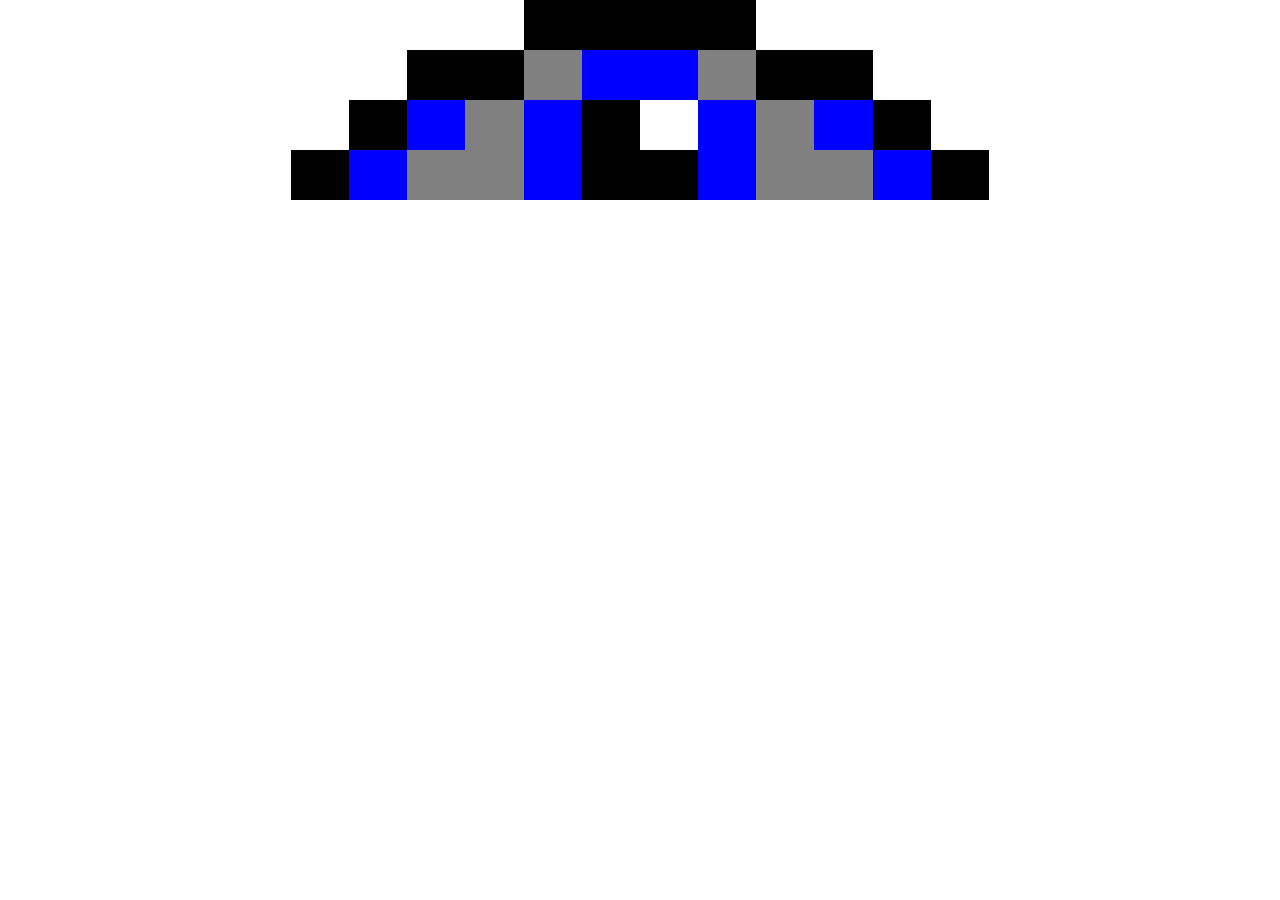
==== bonus.html @ ac7caf91 "Creazione del progetto bonus, prima suddivisione dei div con classe .row" ====
<!DOCTYPE html>
<html lang="it">
<head>
    <meta charset="UTF-8">
    <meta name="viewport" content="width=device-width, initial-scale=1.0">
    <title>Bonus Star Wars</title>

    <link rel="stylesheet" href="./style/12bool-bonus.css">
    <link rel="stylesheet" href="./style/style-bonus.css">
</head>
<body>
    <div class="container">
        <div class="row">
            <div class="col-offset-9"></div>
            <div class="col-4 black"></div>
        </div>
        <div class="row">
            <div class="col-offset-7"></div>
            <div class="col-2 black"></div>
            <div class="col-1 grey"></div>
            <div class="col-2 blue"></div>
            <div class="col-1 grey"></div>
            <div class="col-2 black"></div>
        </div>
        <div class="row">
            <div class="col-offset-6"></div>
            <div class="col-1 black"></div>
            <div class="col-1 blue"></div>
            <div class="col-1 grey"></div>
            <div class="col-1 blue"></div>
            <div class="col-1 black"></div>
            <div class="col-1 white"></div>
            <div class="col-1 blue"></div>
            <div class="col-1 grey"></div>
            <div class="col-1 blue"></div>
            <div class="col-1 black"></div>
        </div>
        <div class="row">
            <div class="col-offset-5"></div>
            <div class="col-1 black"></div>
            <div class="col-1 blue"></div>
            <div class="col-2 grey"></div>
            <div class="col-1 blue"></div>
            <div class="col-2 black"></div>
            <div class="col-1 blue"></div>
            <div class="col-2 grey"></div>
            <div class="col-1 blue"></div>
            <div class="col-1 black"></div>
        </div>
    </div>
</body>
</html>
---- style/12bool-bonus.css ----
*{
    padding: 0;
    margin: 0;
    box-sizing: border-box;
}

/* # Containers */
.container {
    margin: 0 auto;
}

.row{
    display: flex;
    flex-direction: row;
    flex-wrap: wrap;
    align-items: stretch; 
}

/* ? Columns */
[class*="col-"] {
    height: 50px;
    flex: 0 0 auto;
}

.col{
    flex-grow: 1;
    flex-basis: 0;
    max-width: 100%;
}





.col-1{
    flex-basis: calc((100% / 22) * 1);
    max-width: calc((100% / 22) * 1);
}

.col-2{
    flex-basis: calc((100% / 22) * 2);
    max-width: calc((100% / 22) * 2);
}

.col-3{
    flex-basis: calc((100% / 22) * 3);
    max-width: calc((100% / 22) * 3);
}

.col-4{
    flex-basis: calc((100% / 22) * 4);
    max-width: calc((100% / 22) * 4);
}

.col-5{
    flex-basis: calc((100% / 22) * 5);
    max-width: calc((100% / 22) * 5);
}

.col-6{
    flex-basis: calc((100% / 22) * 6);
    max-width: calc((100% / 22) * 6);
}

.col-7{
    flex-basis: calc((100% / 22) * 7);
    max-width: calc((100% / 22) * 7);
}

.col-8{
    flex-basis: calc((100% / 22) * 8);
    max-width: calc((100% / 22) * 8);
}

.col-9{
    flex-basis: calc((100% / 22) * 9);
    max-width: calc((100% / 22) * 9);
}

.col-10{
    flex-basis: calc((100% / 22) * 10);
    max-width: calc((100% / 22) * 10);
}

.col-11{
    flex-basis: calc((100% / 22) * 11);
    max-width: calc((100% / 22) * 11);
}

.col-12{
    flex-basis: calc((100% / 22) * 12);
    max-width: calc((100% / 22) * 12);
}

.col-13{
    flex-basis: calc((100% / 22) * 13);
    max-width: calc((100% / 22) * 13);
}

.col-14{
    flex-basis: calc((100% / 22) * 14);
    max-width: calc((100% / 22) * 14);
}

.col-15{
    flex-basis: calc((100% / 22) * 15);
    max-width: calc((100% / 22) * 15);
}

.col-16{
    flex-basis: calc((100% / 22) * 16);
    max-width: calc((100% / 22) * 16);
}

.col-17{
    flex-basis: calc((100% / 22) * 17);
    max-width: calc((100% / 22) * 17);
}

.col-18{
    flex-basis: calc((100% / 22) * 18);
    max-width: calc((100% / 22) * 18);
}

.col-19{
    flex-basis: calc((100% / 22) * 19);
    max-width: calc((100% / 22) * 19);
}

.col-20{
    flex-basis: calc((100% / 22) * 20);
    max-width: calc((100% / 22) * 20);
}

.col-21{
    flex-basis: calc((100% / 22) * 21);
    max-width: calc((100% / 22) * 21);
}

.col-22{
    flex-basis: calc((100% / 22) * 22);
    max-width: calc((100% / 22) * 22);
}

.col-offset-1{
    margin-left: calc((100% / 22) * 1);
}

.col-offset-2{
    margin-left: calc((100% / 22) * 2);
}

.col-offset-3{
    margin-left: calc((100% / 22) * 3);
}

.col-offset-4{
    margin-left: calc((100% / 22) * 4);
}

.col-offset-5{
    margin-left: calc((100% / 22) * 5);
}

.col-offset-6{
    margin-left: calc((100% / 22) * 6);
}

.col-offset-7{
    margin-left: calc((100% / 22) * 7);
}

.col-offset-8{
    margin-left: calc((100% / 22) * 8);
}

.col-offset-9{
    margin-left: calc((100% / 22) * 9);
}

.col-offset-10{
    margin-left: calc((100% / 22) * 10);
}

.col-offset-11{
    margin-left: calc((100% / 22) * 11);
}

.col-offset-12{
    margin-left: calc((100% / 22) * 12);
}

.col-offset-13{
    margin-left: calc((100% / 22) * 13);
}

.col-offset-14{
    margin-left: calc((100% / 22) * 14);
}

.col-offset-15{
    margin-left: calc((100% / 22) * 15);
}

.col-offset-16{
    margin-left: calc((100% / 22) * 16);
}

.col-offset-17{
    margin-left: calc((100% / 22) * 17);
}

.col-offset-18{
    margin-left: calc((100% / 22) * 18);
}

.col-offset-19{
    margin-left: calc((100% / 22) * 19);
}

.col-offset-20{
    margin-left: calc((100% / 22) * 20);
}

.col-offset-21{
    margin-left: calc((100% / 22) * 21);
}

.col-offset-22{
    margin-left: calc((100% / 22) * 22);
}
---- style/style-bonus.css ----
.black{
    background-color: black;
}

.blue{
    background-color: blue;
}

.grey{
    background-color: gray;
}

.white{
    background-color: white;
}
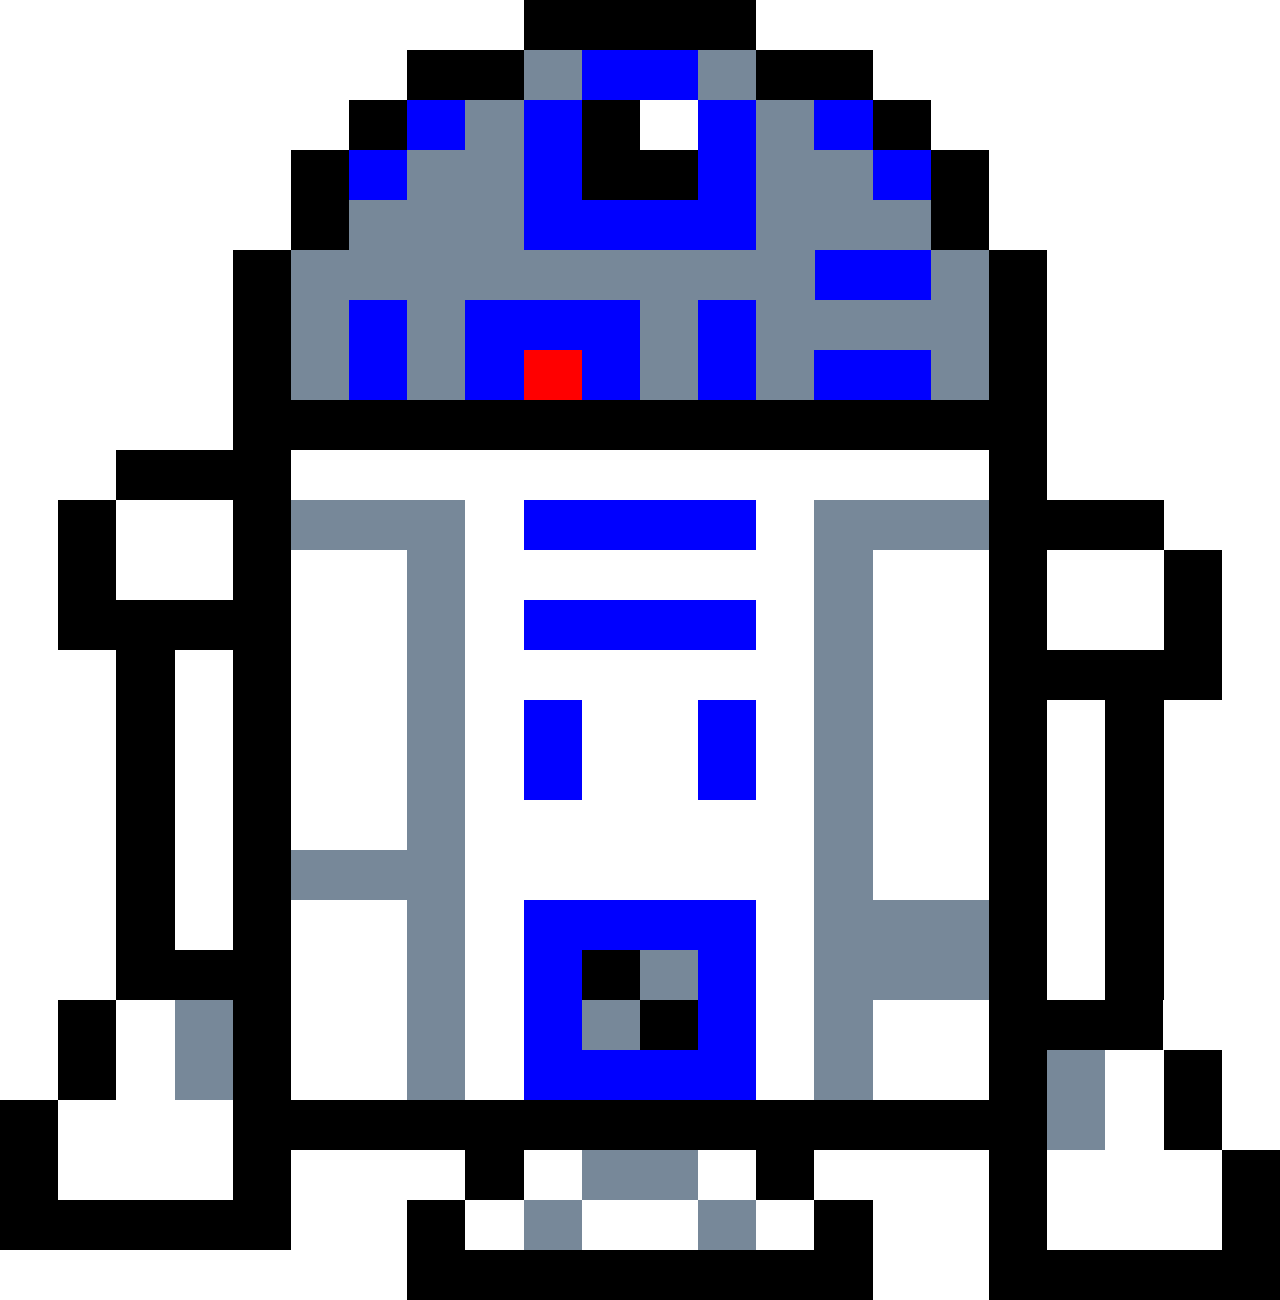
==== commit d1eb9be5: "realizzazione del bonus con le classi .col e .col-offset" ====
--- a/bonus.html
+++ b/bonus.html
@@ -47,6 +47,285 @@
             <div class="col-1 blue"></div>
             <div class="col-1 black"></div>
         </div>
-    </div>
+        <div class="row">
+            <div class="col-offset-5"></div>
+            <div class="col-1 black"></div>
+            <div class="col-3 grey"></div>
+            <div class="col-4 blue"></div>
+            <div class="col-3 grey"></div>
+            <div class="col-1 black"></div>
+        </div>
+        <div class="row">
+            <div class="col-offset-4"></div>
+            <div class="col-1 black"></div>
+            <div class="col-9 grey"></div>
+            <div class="col-2 blue"></div>
+            <div class="col-1 grey"></div>
+            <div class="col-1 black"></div>
+        </div>
+        <div class="row">
+            <div class="col-offset-4"></div>
+            <div class="col-1 black"></div>
+            <div class="col-1 grey"></div>
+            <div class="col-1 blue"></div>
+            <div class="col-1 grey"></div>
+            <div class="col-3 blue"></div>
+            <div class="col-1 grey"></div>
+            <div class="col-1 blue"></div>
+            <div class="col-4 grey"></div>
+            <div class="col-1 black"></div>
+        </div>
+        <div class="row">
+            <div class="col-offset-4"></div>
+            <div class="col-1 black"></div>
+            <div class="col-1 grey"></div>
+            <div class="col-1 blue"></div>
+            <div class="col-1 grey"></div>
+            <div class="col-1 blue"></div>
+            <div class="col-1 red"></div>
+            <div class="col-1 blue"></div>
+            <div class="col-1 grey"></div>
+            <div class="col-1 blue"></div>
+            <div class="col-1 grey"></div>
+            <div class="col-2 blue"></div>
+            <div class="col-1 grey"></div>
+            <div class="col-1 black"></div>
+        </div>
+        <div class="row">
+            <div class="col-offset-4"></div>
+            <div class="col-14 black"></div>
+        </div>
+        <div class="row">
+            <div class="col-offset-2"></div>
+            <div class="col-3 black"></div>
+            <div class="col-12"></div>
+            <div class="col-1 black"></div>
+        </div>
+        <div class="row">
+            <div class="col-offset-1"></div>
+            <div class="col-1 black"></div>
+            <div class="col-2"></div>
+            <div class="col-1 black"></div>
+            <div class="col-3 grey"></div>
+            <div class="col-1"></div>
+            <div class="col-4 blue"></div>
+            <div class="col-1"></div>
+            <div class="col-3 grey"></div>
+            <div class="col-3 black"></div>
+        </div>
+        <div class="row">
+            <div class="col-offset-1"></div>
+            <div class="col-1 black"></div>
+            <div class="col-2"></div>
+            <div class="col-1 black"></div>
+            <div class="col-2"></div>
+            <div class="col-1 grey"></div>
+            <div class="col-6"></div>
+            <div class="col-1 grey"></div>
+            <div class="col-2"></div>
+            <div class="col-1 black"></div>
+            <div class="col-2"></div>
+            <div class="col-1 black"></div>
+        </div>
+        <div class="row">
+            <div class="col-offset-1"></div>
+            <div class="col-4 black"></div>
+            <div class="col-2"></div>
+            <div class="col-1 grey"></div>
+            <div class="col-1"></div>
+            <div class="col-4 blue"></div>
+            <div class="col-1"></div>
+            <div class="col-1 grey"></div>
+            <div class="col-2"></div>
+            <div class="col-1 black"></div>
+            <div class="col-2"></div>
+            <div class="col-1 black"></div>
+        </div>
+        <div class="row">
+            <div class="col-offset-2"></div>
+            <div class="col-1 black"></div>
+            <div class="col-1 "></div>
+            <div class="col-1 black"></div>
+            <div class="col-2"></div>
+            <div class="col-1 grey"></div>
+            <div class="col-6"></div>
+            <div class="col-1 grey"></div>
+            <div class="col-2"></div>
+            <div class="col-4 black"></div>
+        </div>
+        <div class="row">
+            <div class="col-offset-2"></div>
+            <div class="col-1 black"></div>
+            <div class="col-1 "></div>
+            <div class="col-1 black"></div>
+            <div class="col-2"></div>
+            <div class="col-1 grey"></div>
+            <div class="col-1 "></div>
+            <div class="col-1 blue"></div>
+            <div class="col-2"></div>
+            <div class="col-1 blue"></div>
+            <div class="col-1 "></div>
+            <div class="col-1 grey"></div>
+            <div class="col-2"></div>
+            <div class="col-1 black"></div>
+            <div class="col-1 "></div>
+            <div class="col-1 black"></div>
+        </div>
+        <div class="row">
+            <div class="col-offset-2"></div>
+            <div class="col-1 black"></div>
+            <div class="col-1 "></div>
+            <div class="col-1 black"></div>
+            <div class="col-2"></div>
+            <div class="col-1 grey"></div>
+            <div class="col-1 "></div>
+            <div class="col-1 blue"></div>
+            <div class="col-2"></div>
+            <div class="col-1 blue"></div>
+            <div class="col-1 "></div>
+            <div class="col-1 grey"></div>
+            <div class="col-2"></div>
+            <div class="col-1 black"></div>
+            <div class="col-1 "></div>
+            <div class="col-1 black"></div>
+        </div>
+        <div class="row">
+            <div class="col-offset-2"></div>
+            <div class="col-1 black"></div>
+            <div class="col-1 "></div>
+            <div class="col-1 black"></div>
+            <div class="col-2"></div>
+            <div class="col-1 grey"></div>
+            <div class="col-6"></div>
+            <div class="col-1 grey"></div>
+            <div class="col-2"></div>
+            <div class="col-1 black"></div>
+            <div class="col-1 "></div>
+            <div class="col-1 black"></div>
+        </div>
+        <div class="row">
+            <div class="col-offset-2"></div>
+            <div class="col-1 black"></div>
+            <div class="col-1 "></div>
+            <div class="col-1 black"></div>
+            <div class="col-3 grey"></div>
+            <div class="col-6"></div>
+            <div class="col-1 grey"></div>
+            <div class="col-2"></div>
+            <div class="col-1 black"></div>
+            <div class="col-1 "></div>
+            <div class="col-1 black"></div>
+        </div>
+        <div class="row">
+            <div class="col-offset-2"></div>
+            <div class="col-1 black"></div>
+            <div class="col-1 "></div>
+            <div class="col-1 black"></div>
+            <div class="col-2"></div>
+            <div class="col-1 grey"></div>
+            <div class="col-1"></div>
+            <div class="col-4 blue"></div>
+            <div class="col-1"></div>
+            <div class="col-3 grey"></div>
+            <div class="col-1 black"></div>
+            <div class="col-1 "></div>
+            <div class="col-1 black"></div>
+        </div>
+        <div class="row">
+            <div class="col-offset-2"></div>
+            <div class="col-3 black"></div>
+            <div class="col-2 "></div>
+            <div class="col-1 grey"></div>
+            <div class="col-1"></div>
+            <div class="col-1 blue"></div>
+            <div class="col-1 black"></div>
+            <div class="col-1 grey"></div>
+            <div class="col-1 blue"></div>
+            <div class="col-1"></div>
+            <div class="col-3 grey"></div>
+            <div class="col-1 black"></div>
+            <div class="col-1 "></div>
+            <div class="col-1 black"></div>
+        </div>
+        <div class="row">
+            <div class="col-offset-1"></div>
+            <div class="col-1 black"></div>
+            <div class="col-1 "></div>
+            <div class="col-1 grey"></div>
+            <div class="col-1 black"></div>
+            <div class="col-2"></div>
+            <div class="col-1 grey"></div>
+            <div class="col-1"></div>
+            <div class="col-1 blue"></div>
+            <div class="col-1 grey"></div>
+            <div class="col-1 black"></div>
+            <div class="col-1 blue"></div>
+            <div class="col-1"></div>
+            <div class="col-1 grey"></div>
+            <div class="col-2"></div>
+            <div class="col-3 black"></div>
+        </div>
+        <div class="row">
+            <div class="col-offset-1"></div>
+            <div class="col-1 black"></div>
+            <div class="col-1 "></div>
+            <div class="col-1 grey"></div>
+            <div class="col-1 black"></div>
+            <div class="col-2"></div>
+            <div class="col-1 grey"></div>
+            <div class="col-1 "></div>
+            <div class="col-4 blue"></div>
+            <div class="col-1 "></div>
+            <div class="col-1 grey"></div>
+            <div class="col-2"></div>
+            <div class="col-1 black"></div>
+            <div class="col-1 grey"></div>
+            <div class="col-1 "></div>
+            <div class="col-1 black"></div>
+        </div>
+        <div class="row">
+            <div class="col-1 black"></div>
+            <div class="col-3"></div>
+            <div class="col-14 black"></div>
+            <div class="col-1 grey"></div>
+            <div class="col-1 "></div>
+            <div class="col-1 black"></div>
+        </div>
+        <div class="row">
+            <div class="col-1 black"></div>
+            <div class="col-3"></div>
+            <div class="col-1 black"></div>
+            <div class="col-3"></div>
+            <div class="col-1 black"></div>
+            <div class="col-1 "></div>
+            <div class="col-2 grey"></div>
+            <div class="col-1 "></div>
+            <div class="col-1 black"></div>
+            <div class="col-3"></div>
+            <div class="col-1 black"></div>
+            <div class="col-3"></div>
+            <div class="col-1 black"></div>
+        </div>
+        <div class="row">
+            <div class="col-5 black"></div>
+            <div class="col-2"></div>
+            <div class="col-1 black"></div>
+            <div class="col-1"></div>
+            <div class="col-1 grey"></div>
+            <div class="col-2"></div>
+            <div class="col-1 grey"></div>
+            <div class="col-1 "></div>
+            <div class="col-1 black"></div>
+            <div class="col-2"></div>
+            <div class="col-1 black"></div>
+            <div class="col-3"></div>
+            <div class="col-1 black"></div>
+        </div>
+        <div class="row">
+            <div class="col-offset-7"></div>
+            <div class="col-8 black"></div>
+            <div class="col-2"></div>
+            <div class="col-5 black"></div>
+        </div>
 </body>
 </html>--- a/style/style-bonus.css
+++ b/style/style-bonus.css
@@ -7,9 +7,13 @@
 }
 
 .grey{
-    background-color: gray;
+    background-color: lightslategrey;
 }
 
 .white{
     background-color: white;
+}
+
+.red{
+    background-color: red;
 }